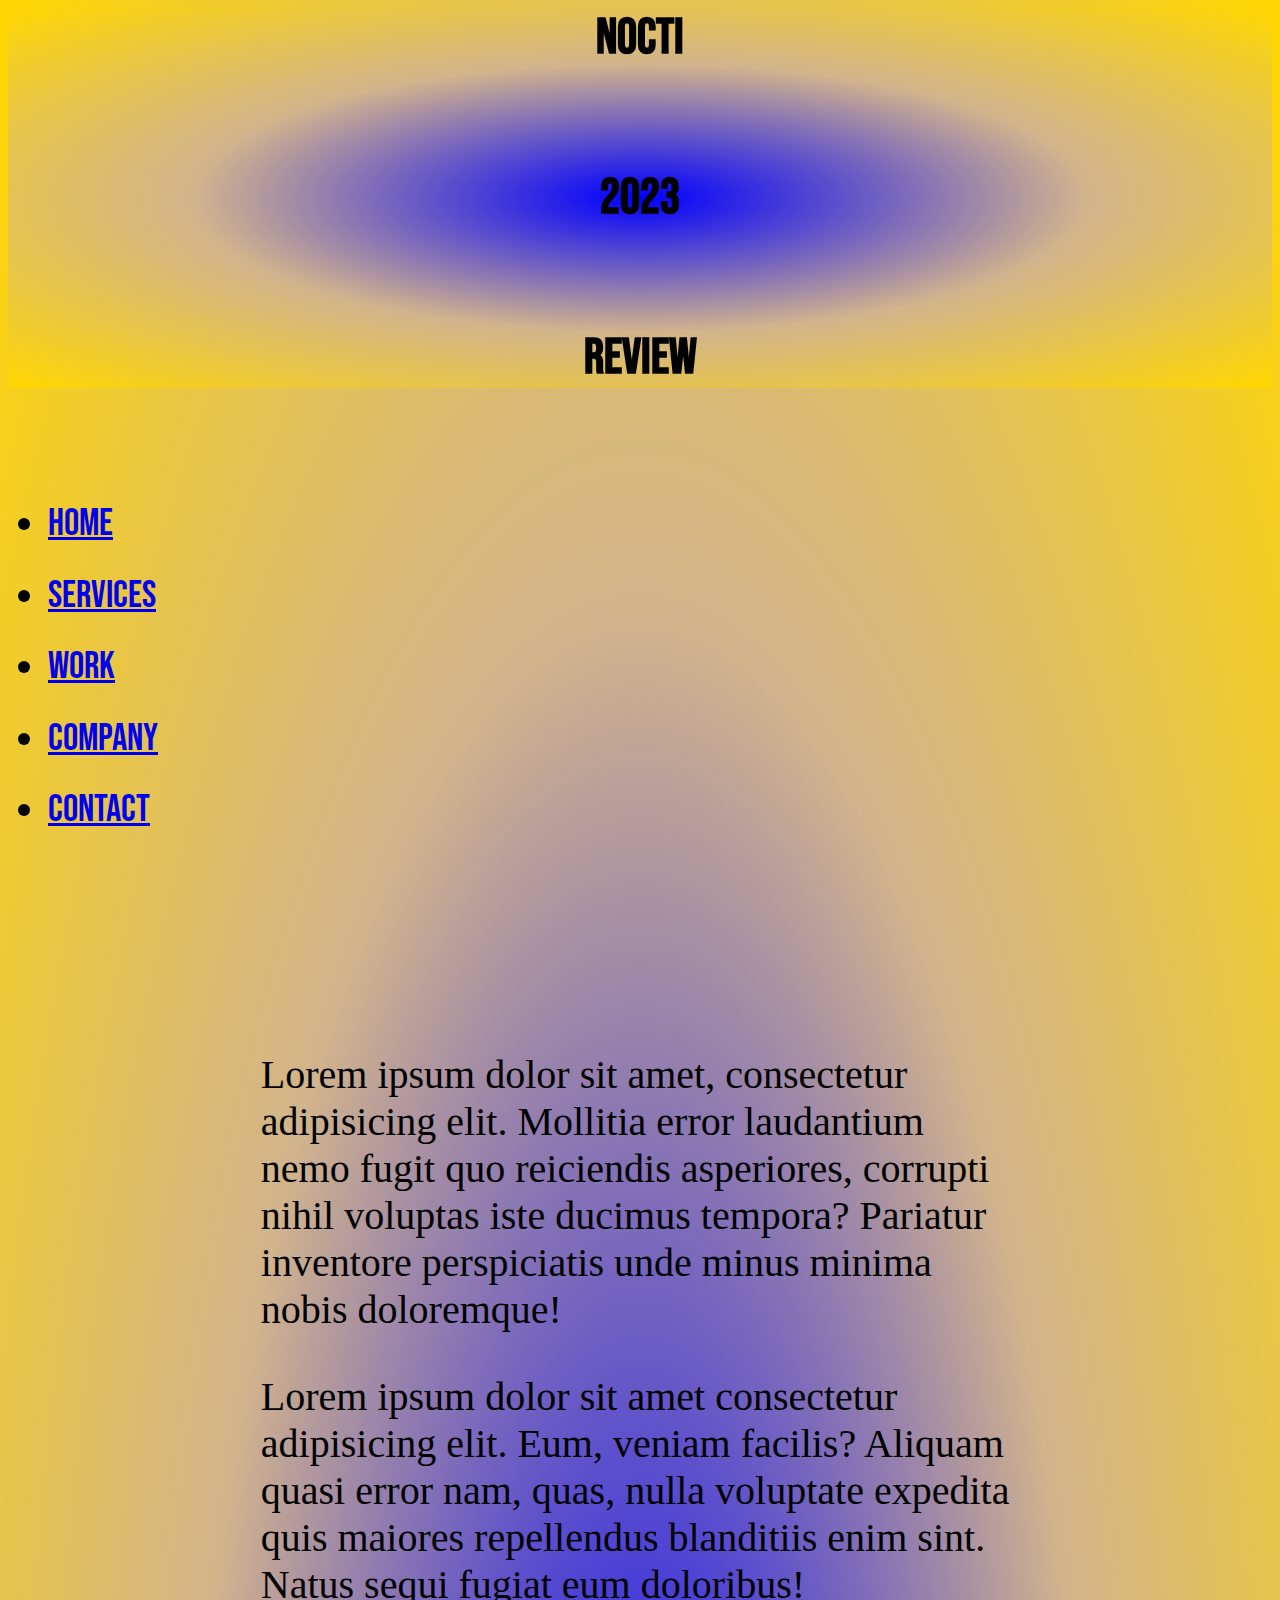
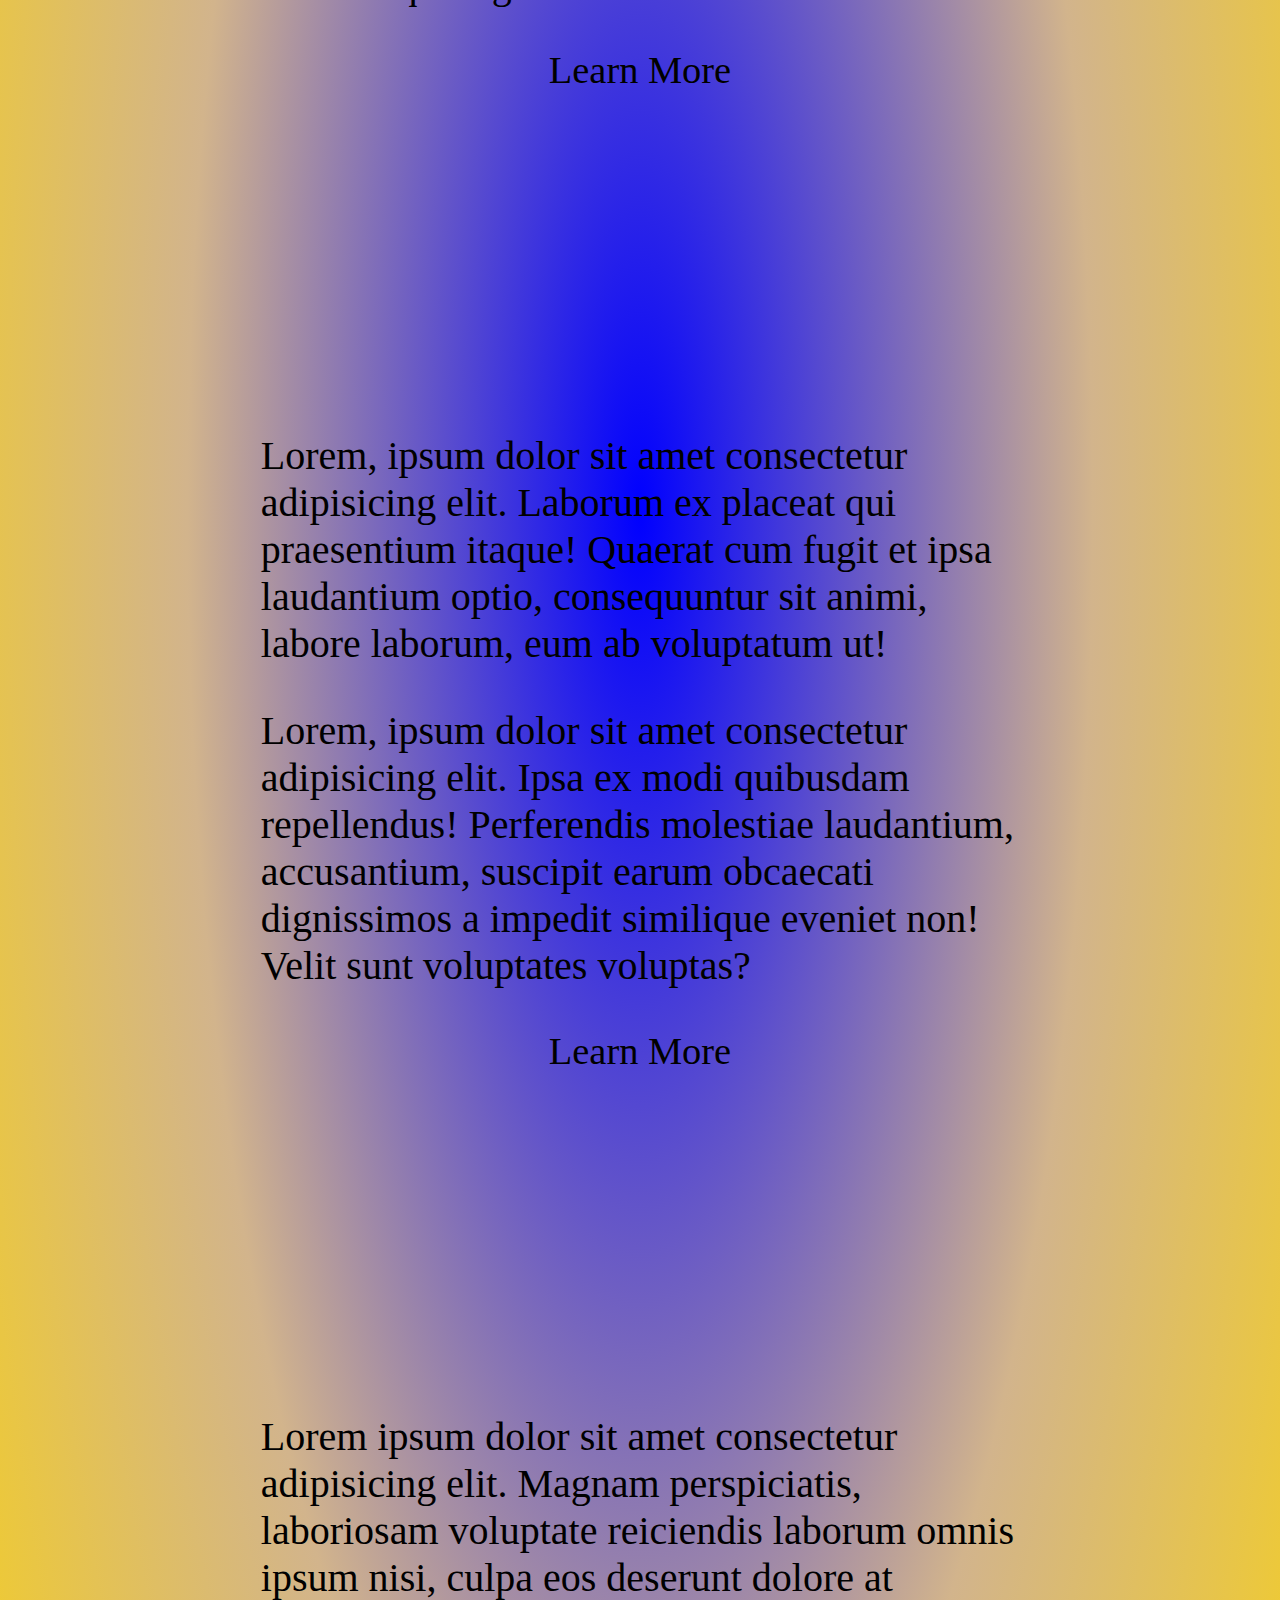
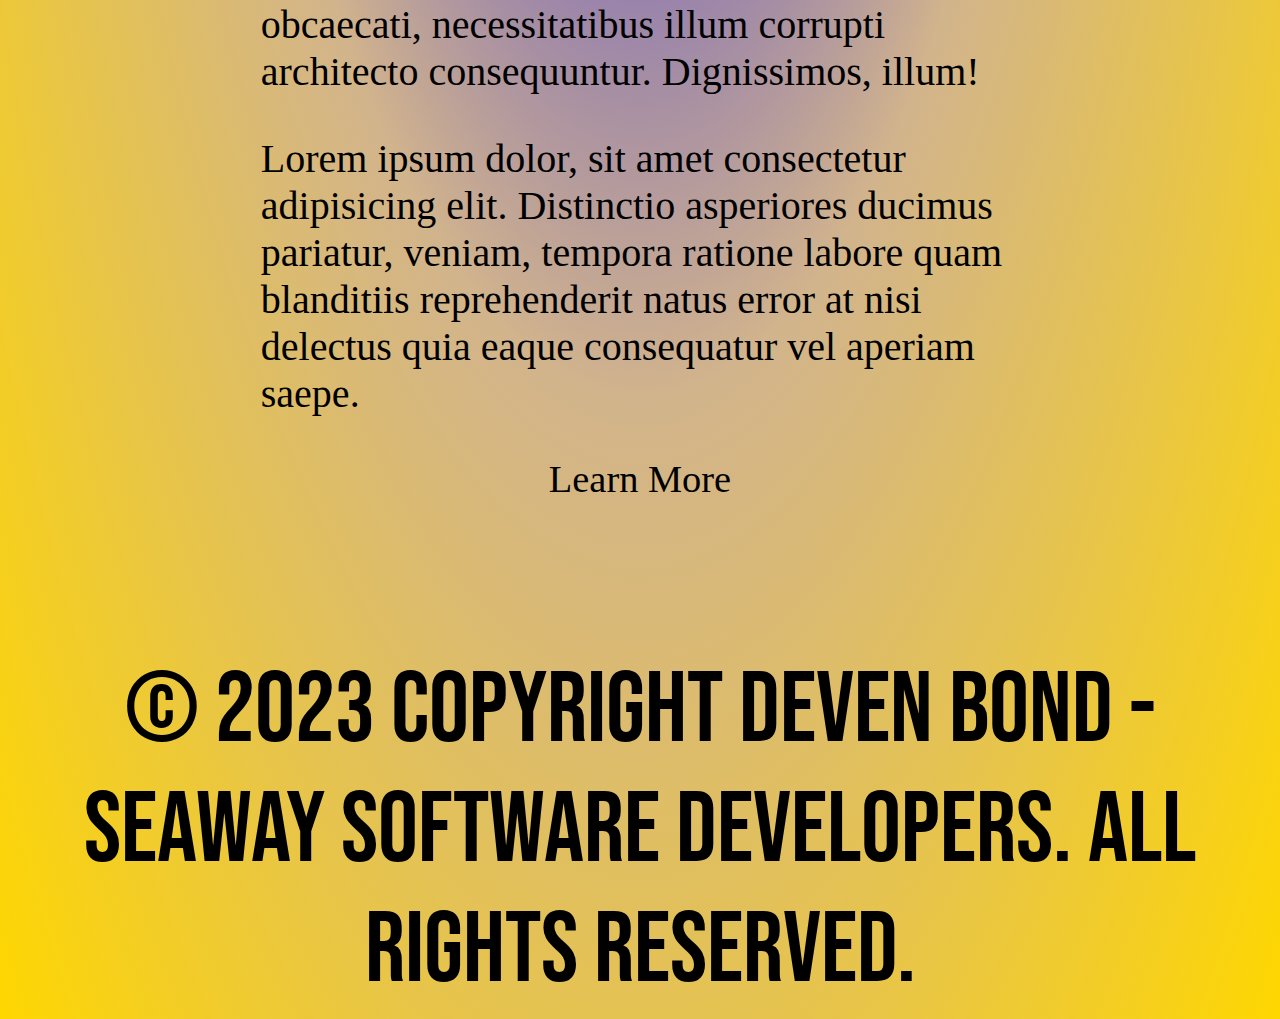
==== nocti23/company.html @ 7c728dd8 "uploaded/updated files" ====
<!doctype html>
<html>
    <head><link rel="preconnect" href="https://fonts.googleapis.com">
        <link rel="preconnect" href="https://fonts.gstatic.com" crossorigin>
        <link href="https://fonts.googleapis.com/css2?family=Bebas+Neue&display=swap" rel="stylesheet">
        <link rel="stylesheet">
        <meta charset="UTF-8">
    <title>NOCTI 2023 REVIEW</title>
    <link rel="stylesheet" href="css/styles.css">
    </head>
<body>
    <header>
        <h1>NOCTI</h1> 
        <h1>2023</h1> 
        <h1>REVIEW</h1>
</header>
<nav>
    <ul>
    <li><a href="index.html">Home</a></li>
    <li><a href="services.html">Services</a></li>
   <li><a href="work.html">Work</a></li>
    <li><a href="company.html">Company</a></li>
    <li><a href="contact.html">Contact</a></li>
    </ul>
</nav>
    <div class="container">
        <article>
            <section>
            <p>Lorem ipsum dolor sit amet, consectetur adipisicing elit. Mollitia error laudantium nemo fugit quo reiciendis asperiores, corrupti nihil voluptas iste ducimus tempora? Pariatur inventore perspiciatis unde minus minima nobis doloremque!</p>
            <p>Lorem ipsum dolor sit amet consectetur adipisicing elit. Eum, veniam facilis? Aliquam quasi error nam, quas, nulla voluptate expedita quis maiores repellendus blanditiis enim sint. Natus sequi fugiat eum doloribus!</p>
            <p class="button">Learn More</p>
        </section>

            <section>
            <p>Lorem, ipsum dolor sit amet consectetur adipisicing elit. Laborum ex placeat qui praesentium itaque! Quaerat cum fugit et ipsa laudantium optio, consequuntur sit animi, labore laborum, eum ab voluptatum ut!</p>
            <p>Lorem, ipsum dolor sit amet consectetur adipisicing elit. Ipsa ex modi quibusdam repellendus! Perferendis molestiae laudantium, accusantium, suscipit earum obcaecati dignissimos a impedit similique eveniet non! Velit sunt voluptates voluptas?</p>
            <p class="button">Learn More</p>
        </section>

            <section>
            <p>Lorem ipsum dolor sit amet consectetur adipisicing elit. Magnam perspiciatis, laboriosam voluptate reiciendis laborum omnis ipsum nisi, culpa eos deserunt dolore at obcaecati, necessitatibus illum corrupti architecto consequuntur. Dignissimos, illum!</p>    
            <p>Lorem ipsum dolor, sit amet consectetur adipisicing elit. Distinctio asperiores ducimus pariatur, veniam, tempora ratione labore quam blanditiis reprehenderit natus error at nisi delectus quia eaque consequatur vel aperiam saepe.</p>
            <p class="button">Learn More</p>
        </section>
        </article>
    </container>
    
    <main>

    </main>
    
</div>
<footer>&copy; 2023 Copyright Deven Bond - Seaway Software Developers. All rights reserved.</footer>
</body>
</html>
---- nocti23/css/styles.css ----
header{
font-size: 200px;
text-align: center;
font-family: 'Bebas Neue', cursive;
    background: radial-gradient(blue, tan, gold)
}
nav li{
    width: 100%;
    text-align: inline;
    padding: 1% 0;
    display: center;
    font-family: 'Bebas Neue', cursive;
    font-size: 3vw;
}
nav a:hover{
    background-color: white;
}
header h1 {
    margin:100px;
}


header h1:first-of-type {
    margin:0;
}


body{
    background: radial-gradient(blue, tan, gold)
}

blockquote{
    text-align: center;
    font-size: 10vw;
}
main{
    background: -moz-radial-gradient(gold, tan, blue)
}

section {
    padding: 150px 20%;
    text-justify: inter-word;
}

p{
    font-size: 2.5em;
}

footer {
    font-size: 100px;
    text-align: center;
font-family: 'Bebas Neue', cursive;
}

.button {
    text-align: center;
    font-size: 3vw;
    width: 40%;
    margin: 0 30%;
}

content{
    font-size: 100px;
    text-align: center;
}
h1{
font-size: 50px;
}

.responsive {
    width: 100%;
    height: auto;
  }
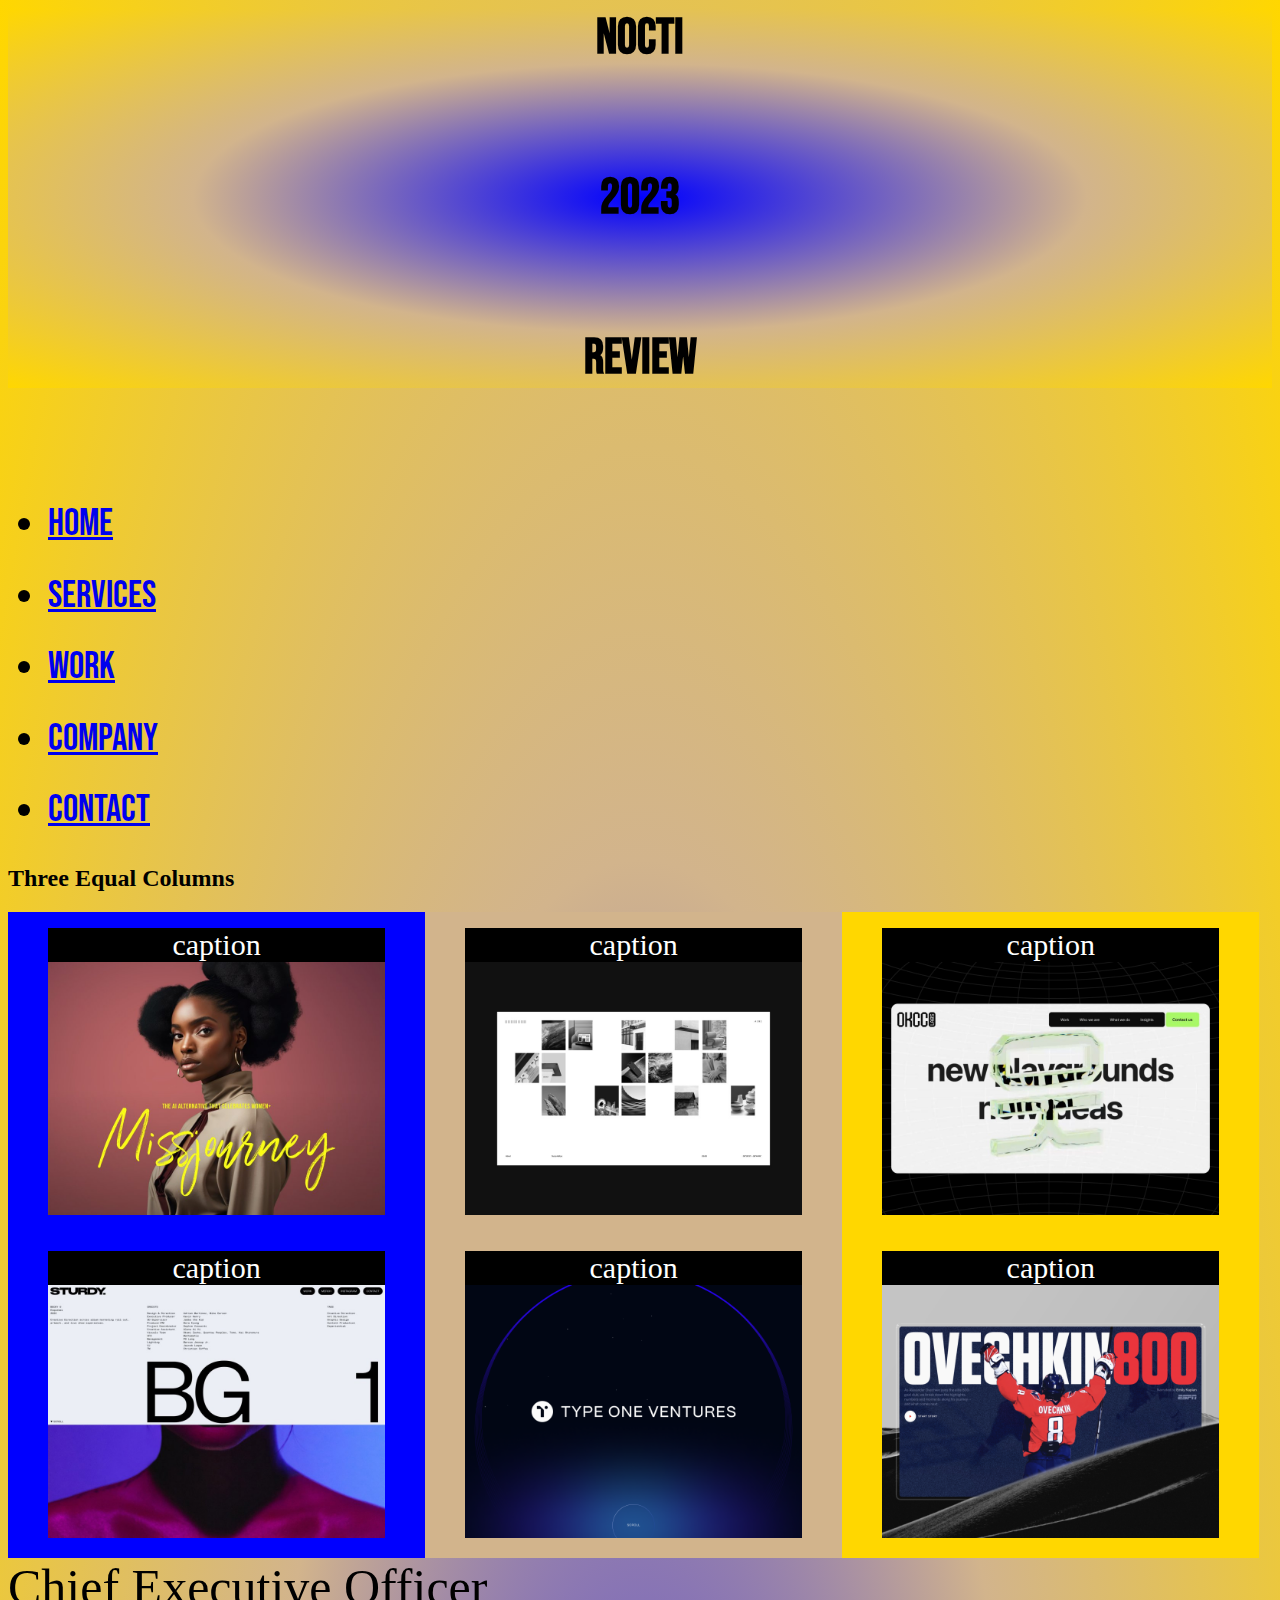
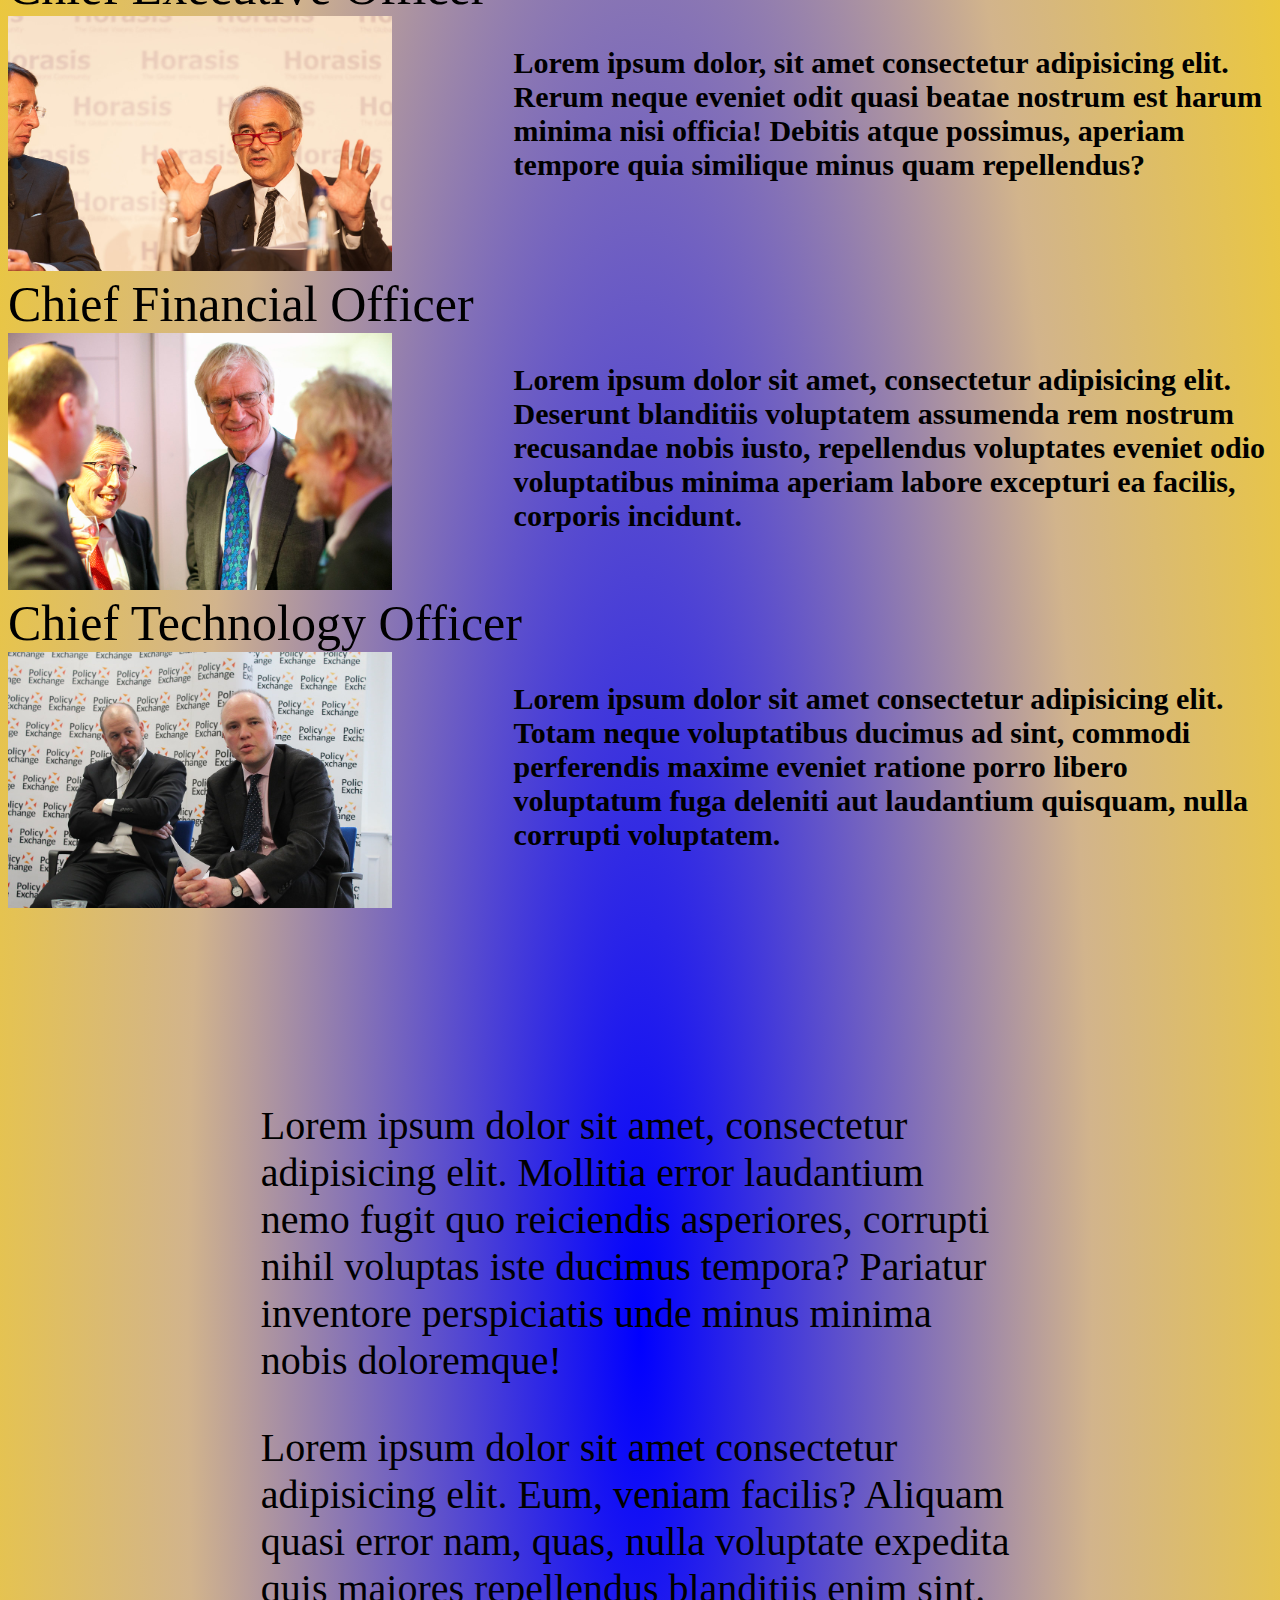
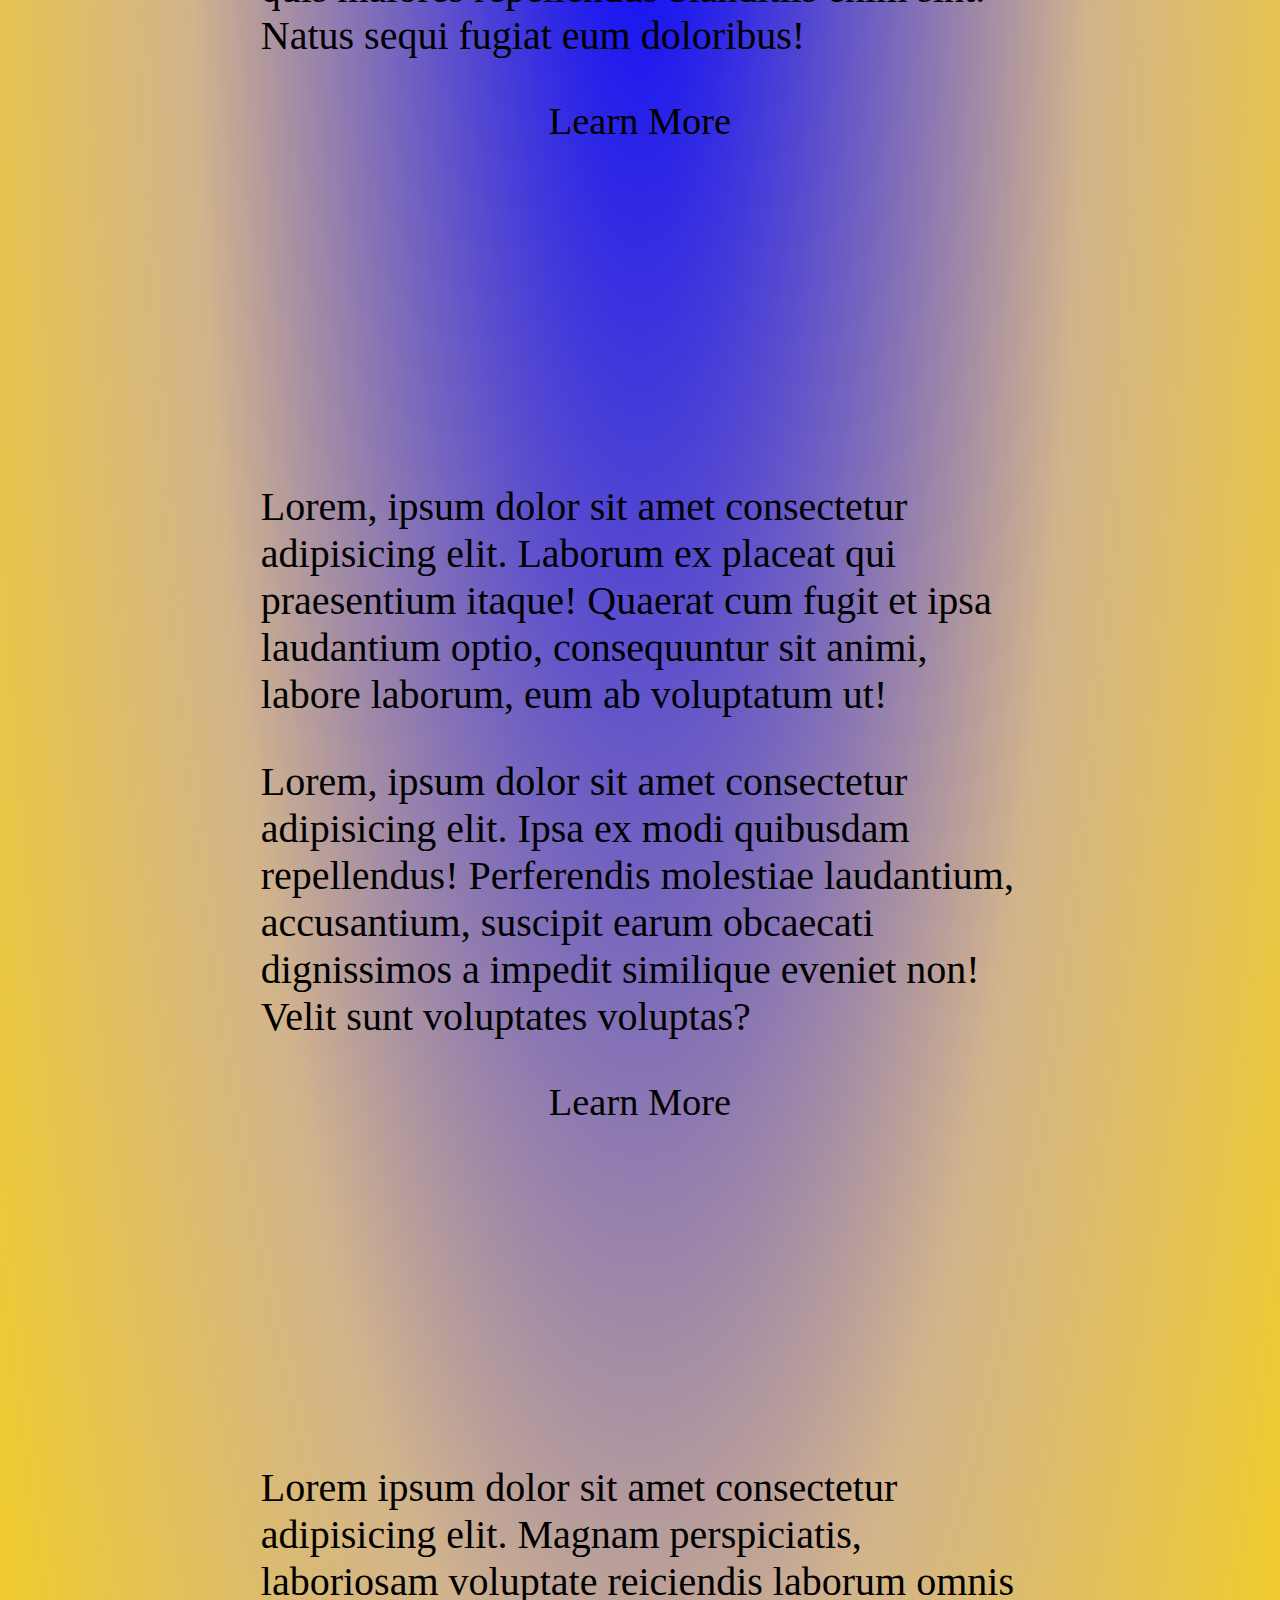
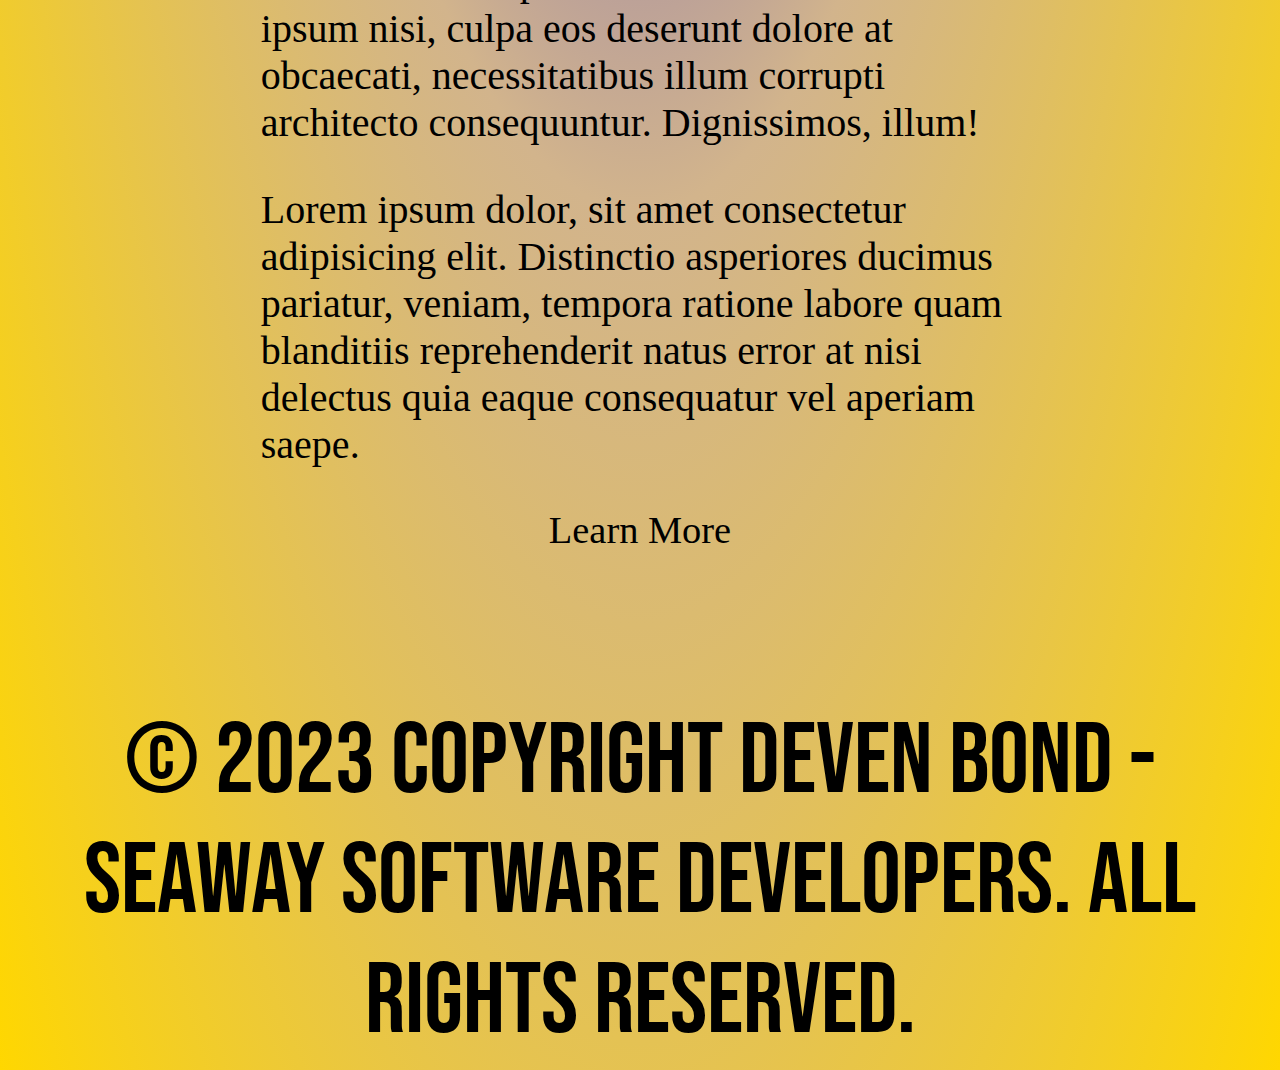
==== commit f5851765: "updated" ====
--- a/nocti23/company.html
+++ b/nocti23/company.html
@@ -23,6 +23,47 @@
     <li><a href="contact.html">Contact</a></li>
     </ul>
 </nav>
+<h2>Three Equal Columns</h2>
+
+<div class="row">
+  <div class="column" style="background-color:blue;">
+    <figure><figcaption>caption</figcaption><img src="images/photo1.jpeg" class="responsive"></figure>
+  </div>
+  <div class="column" style="background-color:tan;">
+    <figure><figcaption>caption</figcaption><img src="images/photo2.jpeg" class="responsive"></figure>
+  </div>
+  <div class="column" style="background-color:gold;">
+    <figure><figcaption>caption</figcaption><img src="images/photo3.jpeg" class="responsive"></figure>
+  </div>
+</div>
+<div class="row2">
+    <div class="column" style="background-color:blue;">
+        <figure><figcaption>caption</figcaption><img src="images/photo4.jpeg" class="responsive"></figure>
+    </div>
+    <div class="column" style="background-color:tan;">
+        <figure><figcaption>caption</figcaption><img src="images/photo5.png" class="responsive"></figure>
+    </div>
+    <div class="column" style="background-color:gold;">
+        <figure><figcaption>caption</figcaption><img src="images/photo6.png" class="responsive"></figure>
+    </div>
+  </div>
+    <div class="page">Chief Executive Officer</div>
+      <div class="text1">
+        <h3>Lorem ipsum dolor, sit amet consectetur adipisicing elit. Rerum neque eveniet odit quasi beatae nostrum est harum minima nisi officia! Debitis atque possimus, aperiam tempore quia similique minus quam repellendus?</h3>
+        <img class="sectionimages" src="images/cheifexecutiveofficer.jpeg">
+      </div>
+      <div class="page">Chief Financial Officer</div>
+      <div class="text2">
+        <h3>Lorem ipsum dolor sit amet, consectetur adipisicing elit. Deserunt blanditiis voluptatem assumenda rem nostrum recusandae nobis iusto, repellendus voluptates eveniet odio voluptatibus minima aperiam labore excepturi ea facilis, corporis incidunt.</h3>
+        <img class="sectionimages" src="images/ChiefFinancialOfficer.jpeg">
+      </div>
+      <div class="page">Chief Technology Officer</div>
+      <div class="text3">
+        <h3>Lorem ipsum dolor sit amet consectetur adipisicing elit. Totam neque voluptatibus ducimus ad sint, commodi perferendis maxime eveniet ratione porro libero voluptatum fuga deleniti aut laudantium quisquam, nulla corrupti voluptatem.</h3>
+        <img class="sectionimages" src="images/bald.jpeg">
+      </div>
+    </div>
+  </div>
     <div class="container">
         <article>
             <section>
--- a/nocti23/css/styles.css
+++ b/nocti23/css/styles.css
@@ -70,4 +70,51 @@
 .responsive {
     width: 100%;
     height: auto;
+  }
+
+  .column {
+    float: left;
+    text-align: center;
+    width: 33%;
+  }
+  
+  .left, .right {
+    width: 25%;
+  }
+  
+  .middle {
+    width: 50%;
+  }
+
+  img {
+width: 30vw;
+  }
+
+  figcaption {
+    background-color: black;
+    color: white;
+    max-width: 400px;
+    font-size: 30px;
+    display: block;
+    text-align: center;
+    top: 0;
+  }
+
+  figure {
+    position: relative;
+    float: left;
+  }
+
+  .page {
+    font-size: 50px;
+  }
+
+  h3 {
+    float: right;
+    width: 60%;
+    font-size: 30px;
+  }
+
+  .sectionclassimages {
+    float: left;
   }